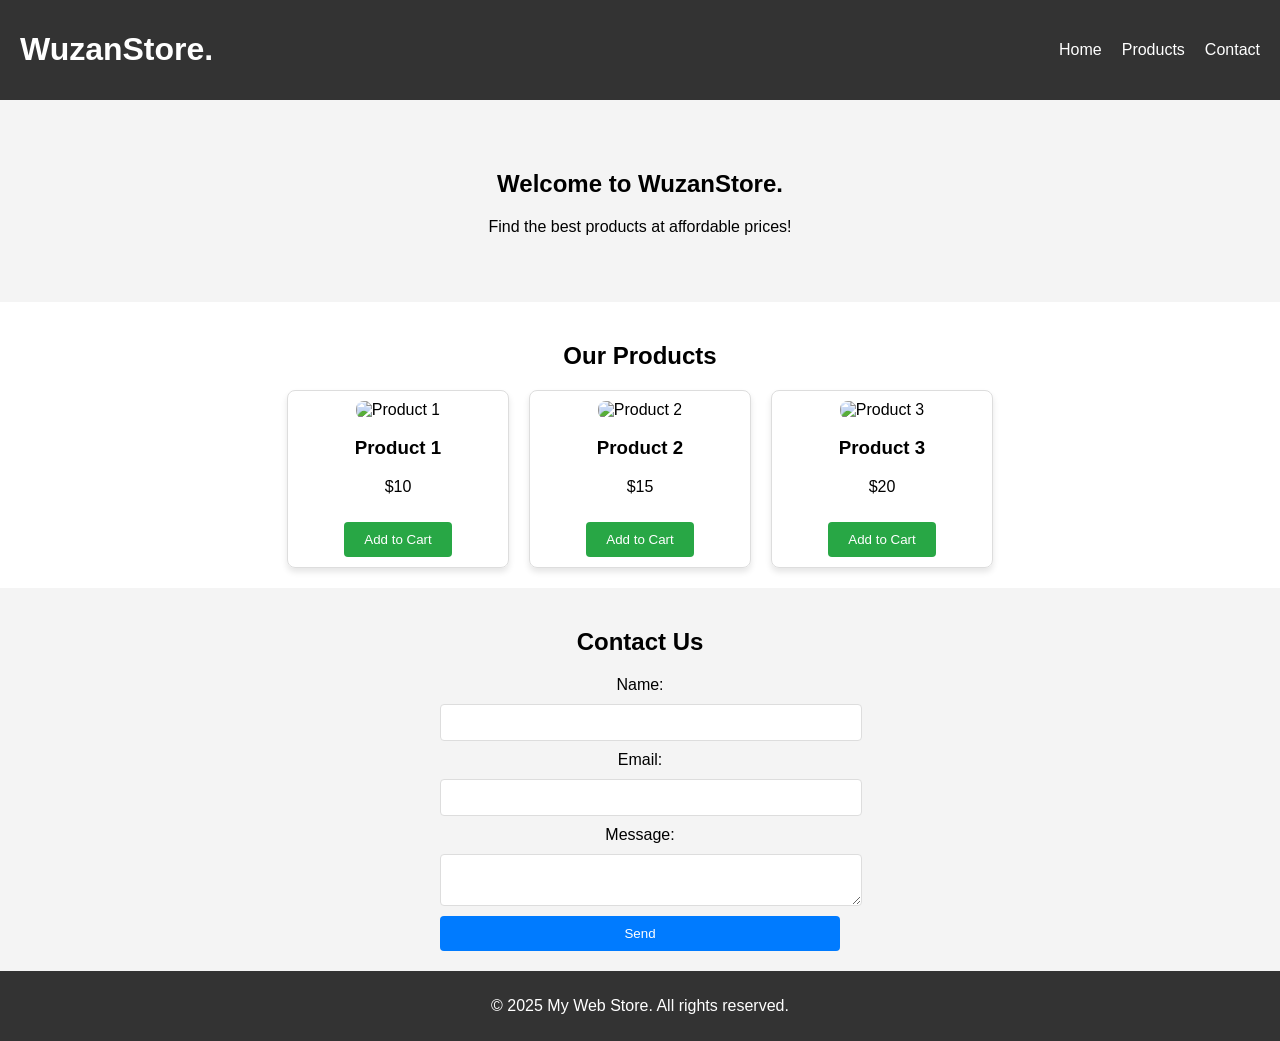
==== index.html @ 20b10803 "Add files via upload" ====
<!DOCTYPE html>
<html lang="en">
<head>
  <meta charset="UTF-8">
  <meta name="viewport" content="width=device-width, initial-scale=1.0">
  <title>Wuzan Store</title>
  <link rel="stylesheet" href="styles.css">
</head>
<body>
  <!-- Header -->
  <header class="header">
    <h1>WuzanStore.</h1>
    <nav>
      <ul class="nav-links">
        <li><a href="#home">Home</a></li>
        <li><a href="#products">Products</a></li>
        <li><a href="#contact">Contact</a></li>
      </ul>
    </nav>
  </header>

  <!-- Hero Section -->
  <section id="home" class="hero">
    <h2>Welcome to WuzanStore.</h2>
    <p>Find the best products at affordable prices!</p>
  </section>

  <!-- Products Section -->
  <section id="products" class="products">
    <h2>Our Products</h2>
    <div class="product-list">
      <div class="product-card">
        <img src="https://via.placeholder.com/150" alt="Product 1">
        <h3>Product 1</h3>
        <p>$10</p>
        <button onclick="addToCart('Product 1')">Add to Cart</button>
      </div>
      <div class="product-card">
        <img src="https://via.placeholder.com/150" alt="Product 2">
        <h3>Product 2</h3>
        <p>$15</p>
        <button onclick="addToCart('Product 2')">Add to Cart</button>
      </div>
      <div class="product-card">
        <img src="https://via.placeholder.com/150" alt="Product 3">
        <h3>Product 3</h3>
        <p>$20</p>
        <button onclick="addToCart('Product 3')">Add to Cart</button>
      </div>
    </div>
  </section>

  <!-- Contact Section -->
  <section id="contact" class="contact">
    <h2>Contact Us</h2>
    <form id="contactForm">
      <label for="name">Name:</label>
      <input type="text" id="name" name="name" required>
      
      <label for="email">Email:</label>
      <input type="email" id="email" name="email" required>
      
      <label for="message">Message:</label>
      <textarea id="message" name="message" required></textarea>
      
      <button type="submit">Send</button>
    </form>
  </section>

  <!-- Footer -->
  <footer class="footer">
    <p>&copy; 2025 My Web Store. All rights reserved.</p>
  </footer>

  <script src="script.js"></script>
</body>
</html>
---- styles.css ----
/* styles.css */
body {
  font-family: Arial, sans-serif;
  margin: 0;
  padding: 0;
}

.header {
  background-color: #333;
  color: white;
  padding: 10px 20px;
  display: flex;
  justify-content: space-between;
  align-items: center;
}

.nav-links {
  list-style: none;
  display: flex;
  gap: 20px;
}

.nav-links a {
  text-decoration: none;
  color: white;
  font-size: 16px;
}

.hero {
  text-align: center;
  padding: 50px;
  background-color: #f4f4f4;
}

.products {
  padding: 20px;
  text-align: center;
}

.product-list {
  display: flex;
  justify-content: center;
  gap: 20px;
  flex-wrap: wrap;
}

.product-card {
  border: 1px solid #ddd;
  padding: 10px;
  width: 200px;
  text-align: center;
  border-radius: 8px;
  box-shadow: 0 4px 6px rgba(0, 0, 0, 0.1);
}

.product-card img {
  width: 100%;
  height: auto;
  border-radius: 8px;
}

.product-card button {
  margin-top: 10px;
  padding: 10px 20px;
  background-color: #28a745;
  color: white;
  border: none;
  border-radius: 4px;
  cursor: pointer;
}

.product-card button:hover {
  background-color: #218838;
}

.contact {
  padding: 20px;
  text-align: center;
  background-color: #f4f4f4;
}

.contact form {
  max-width: 400px;
  margin: auto;
  display: flex;
  flex-direction: column;
  gap: 10px;
}

.contact input, .contact textarea {
  width: 100%;
  padding: 10px;
  border: 1px solid #ddd;
  border-radius: 4px;
}

.contact button {
  padding: 10px 20px;
  background-color: #007bff;
  color: white;
  border: none;
  border-radius: 4px;
  cursor: pointer;
}

.contact button:hover {
  background-color: #0056b3;
}

.footer {
  text-align: center;
  padding: 10px;
  background-color: #333;
  color: white;
}
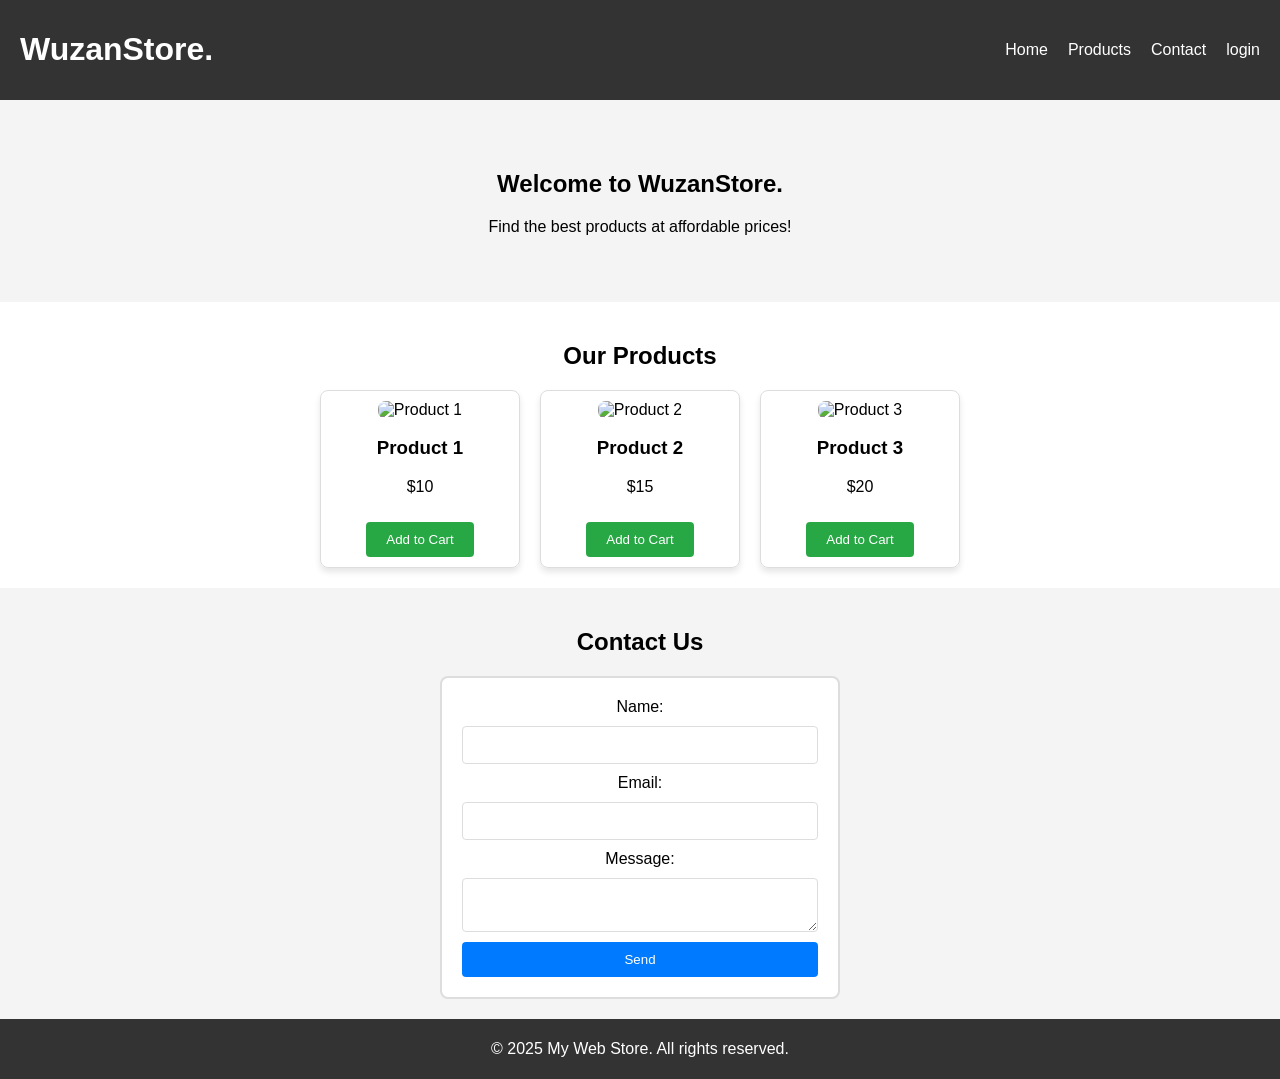
==== commit 1ed5024b: "Add files via upload" ====
--- a/index.html
+++ b/index.html
@@ -15,6 +15,7 @@
         <li><a href="#home">Home</a></li>
         <li><a href="#products">Products</a></li>
         <li><a href="#contact">Contact</a></li>
+        <li><a href="login.html">login</a></li>
       </ul>
     </nav>
   </header>
--- a/styles.css
+++ b/styles.css
@@ -3,6 +3,10 @@
   font-family: Arial, sans-serif;
   margin: 0;
   padding: 0;
+}
+
+* {
+  box-sizing: border-box; /* Pastikan padding dan border tidak menambah ukuran total elemen */
 }
 
 .header {
@@ -12,12 +16,14 @@
   display: flex;
   justify-content: space-between;
   align-items: center;
+  flex-wrap: wrap;
 }
 
 .nav-links {
   list-style: none;
   display: flex;
   gap: 20px;
+  flex-wrap: wrap;
 }
 
 .nav-links a {
@@ -85,17 +91,24 @@
   display: flex;
   flex-direction: column;
   gap: 10px;
+  padding: 20px;
+  border: 2px solid #ddd;
+  border-radius: 8px;
+  background-color: white;
 }
 
-.contact input, .contact textarea {
+.contact input,
+.contact textarea {
   width: 100%;
-  padding: 10px;
+  padding: 10px; /* Disesuaikan agar cukup nyaman */
   border: 1px solid #ddd;
   border-radius: 4px;
+  font-size: 14px;
+  margin: 0;
 }
 
 .contact button {
-  padding: 10px 20px;
+  padding: 10px 20px; /* Ukuran tombol yang sesuai */
   background-color: #007bff;
   color: white;
   border: none;
@@ -109,7 +122,49 @@
 
 .footer {
   text-align: center;
-  padding: 10px;
+  padding: 5px;
   background-color: #333;
   color: white;
-}+}
+
+/* Responsive Design */
+@media (max-width: 768px) {
+  .header {
+    flex-direction: column;
+    text-align: center;
+  }
+
+  .nav-links {
+    flex-direction: column;
+    gap: 10px;
+  }
+
+  .hero {
+    padding: 20px;
+  }
+
+  .product-list {
+    display: grid;
+    grid-template-columns: repeat(auto-fit, minmax(150px, 1fr));
+    gap: 15px;
+    padding: 10px;
+  }
+
+  .product-card {
+    width: 100%;
+  }
+
+  .contact {
+    margin-bottom: 10px;
+  }
+
+  .contact form {
+    width: 100%;
+    padding: 15px;
+  }
+
+  .contact input,
+  .contact textarea {
+    padding: 8px; /* Disesuaikan untuk layar kecil */
+  }
+}
